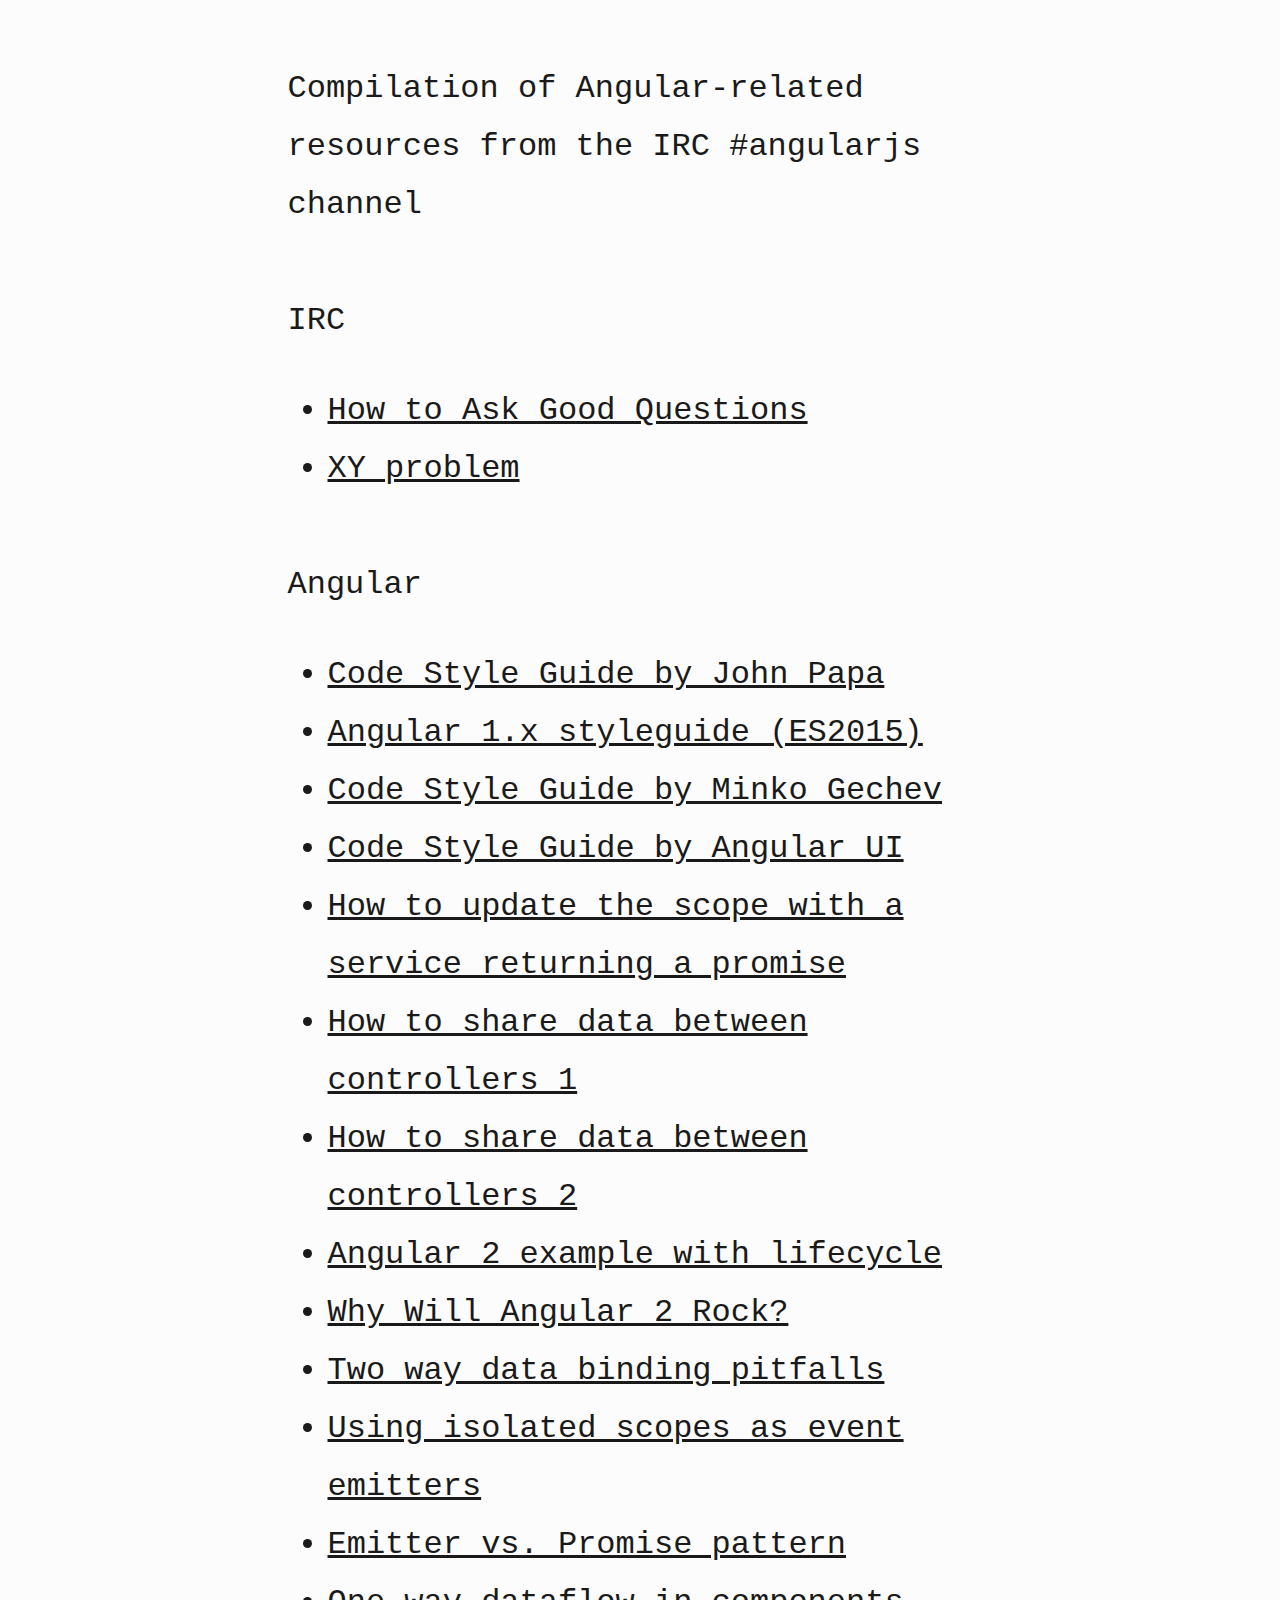
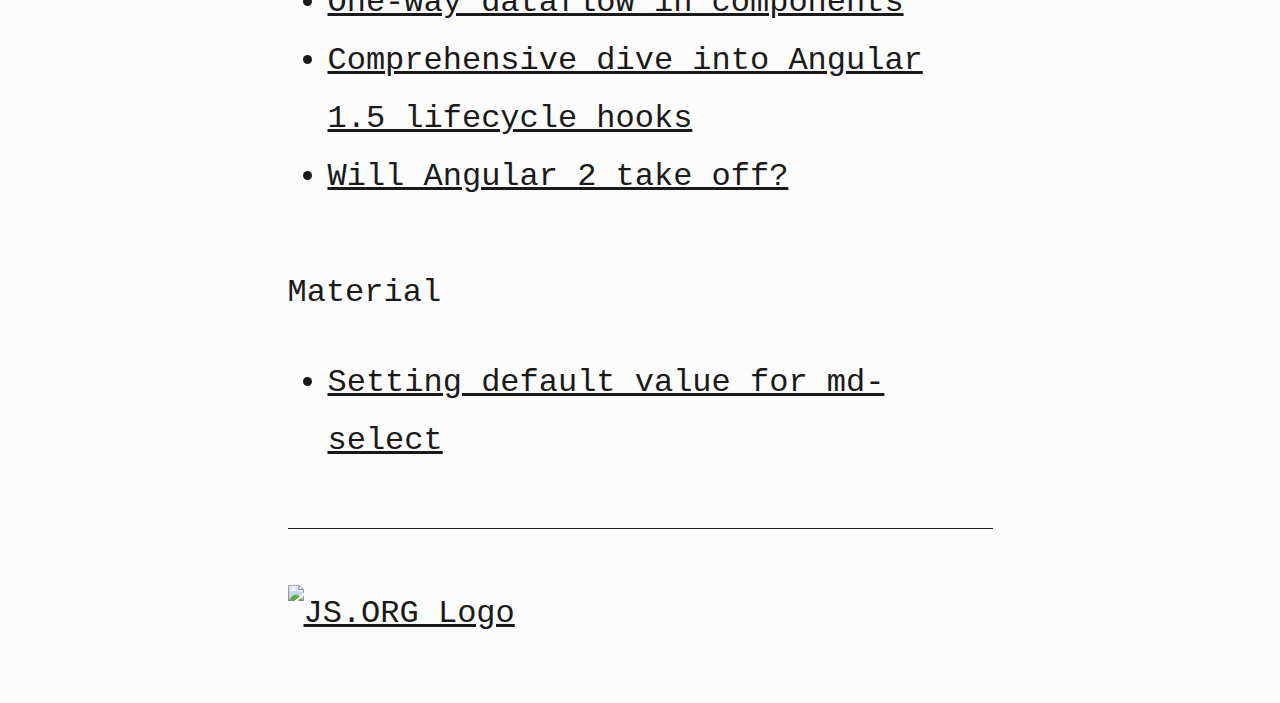
==== index.html @ a05102ef "Remove a dead link and fix material link." ====
<!DOCTYPE html>
<html>
<head>
  <meta charset="utf-8"/>
  <link rel="shortcut icon" href="favicon.ico"/>
  <link rel="stylesheet" media="all" href="out.css" />
  <meta name="viewport" content="width=device-width, initial-scale=1.0">
  <title>Angular in IRC</title>
</head>
<body>

<p>Compilation of Angular-related resources from the IRC #angularjs channel</p>

<p>IRC</p>
<ul>
<li><a href="http://www.catb.org/esr/faqs/smart-questions.html">How to Ask Good Questions</a></li>
<li><a href="http://xyproblem.info/">XY problem</a></li>
</ul>

<p>Angular</p>
<ul>
<li><a href="https://github.com/johnpapa/angular-styleguide">Code Style Guide by John Papa</a></li>
<li><a href="https://github.com/toddmotto/angularjs-styleguide">Angular 1.x styleguide (ES2015)</a></li>
<li><a href="https://github.com/mgechev/angularjs-style-guide">Code Style Guide by Minko Gechev</a></li>
<li><a href="https://github.com/angular-ui/AngularJS-StyleGuide">Code Style Guide by Angular UI</a></li>
<li><a href="http://plnkr.co/edit/B34xKPlg86PZWP0Q7N6u?p=preview">How to update the scope with a service returning a promise </a></li>
<li><a href="http://plnkr.co/edit/TGlYHILp3kY8XD3U12xm?p=preview">How to share data between controllers 1</a></li>
<li><a href="http://plnkr.co/edit/41xY057yPIuKgBEyq0hW?p=preview">How to share data between controllers 2</a></li>
<li><a href="http://plnkr.co/edit/hoM7FAsRfp7PkNQQwAYg?p=preview">Angular 2 example with lifecycle </a></li>
<li><a href="http://angular-tips.com/blog/2015/06/why-will-angular-2-rock/">Why Will Angular 2 Rock?</a></li>
<li><a href="http://plnkr.co/edit/7anGLMoJZgMkJFX9d9IA?p=preview">Two way data binding pitfalls</a></li>
<li><a href="https://gist.github.com/anonymous/a3eff4ceca07e9ab9ab664f1be200401">Using isolated scopes as event emitters</a></li>
<li><a href="http://plnkr.co/edit/YEdUxkWPRwLCCfygFlnI?p=preview">Emitter vs. Promise pattern</a></li>
<li><a href="http://plnkr.co/edit/hsmQV2j8tHs1ANYed1pS?p=preview">One-way dataflow in components</a></li>
<li><a href="https://toddmotto.com/angular-1-5-lifecycle-hooks">Comprehensive dive into Angular 1.5 lifecycle hooks</a></li>
<li><a href="https://t.co/BFzrAPHY0X">Will Angular 2 take off?</a></li>
</ul>

<p>Material</p>
<ul>
<li><a href="http://codepen.io/anon/pen/ozZYkV">Setting default value for md-select</a></li>
</ul>

<hr>

<a href="http://js.org" target="_blank" title="JS.ORG | JavaScript Community">
<img src="http://logo.js.org/dark_vert.png" width="50" alt="JS.ORG Logo"/></a>
<!-- alternatives [bright|dark]_[horz|vert|tiny].png (width[horz:102,vert:50,tiny:77]) -->

</body>
</html>
---- out.css ----
/*! normalize.css v3.0.2 | MIT License | git.io/normalize */

/**
 * 1. Set default font family to sans-serif.
 * 2. Prevent iOS text size adjust after orientation change, without disabling
 *    user zoom.
 */

html {
  font-family: sans-serif;
  /* 1 */
  -ms-text-size-adjust: 100%;
  /* 2 */
  -webkit-text-size-adjust: 100%;
  /* 2 */
}

/**
 * Remove default margin.
 */

body {
  margin: 0;
}

/* HTML5 display definitions
   ========================================================================== */

/**
 * Correct `block` display not defined for any HTML5 element in IE 8/9.
 * Correct `block` display not defined for `details` or `summary` in IE 10/11
 * and Firefox.
 * Correct `block` display not defined for `main` in IE 11.
 */

article {
  display: block;
}

/**
 * 1. Correct `inline-block` display not defined in IE 8/9.
 * 2. Normalize vertical alignment of `progress` in Chrome, Firefox, and Opera.
 */

/**
 * Prevent modern browsers from displaying `audio` without controls.
 * Remove excess height in iOS 5 devices.
 */

/**
 * Address `[hidden]` styling not present in IE 8/9/10.
 * Hide the `template` element in IE 8/9/11, Safari, and Firefox < 22.
 */

[hidden] {
  display: none;
}

/* Links
   ========================================================================== */

/**
 * Remove the gray background color from active links in IE 10.
 */

a {
  background-color: transparent;
}

/**
 * Improve readability when focused and also mouse hovered in all browsers.
 */

a:active,a:hover {
  outline: 0;
}

/* Text-level semantics
   ========================================================================== */

/**
 * Address styling not present in IE 8/9/10/11, Safari, and Chrome.
 */

/**
 * Address style set to `bolder` in Firefox 4+, Safari, and Chrome.
 */

b {
  font-weight: bold;
}

/**
 * Address styling not present in Safari and Chrome.
 */

/**
 * Address variable `h1` font-size and margin within `section` and `article`
 * contexts in Firefox 4+, Safari, and Chrome.
 */

/**
 * Address styling not present in IE 8/9.
 */

/**
 * Address inconsistent and variable font size in all browsers.
 */

small {
  font-size: 80%;
}

/**
 * Prevent `sub` and `sup` affecting `line-height` in all browsers.
 */

sup {
  font-size: 75%;
  line-height: 0;
  position: relative;
  vertical-align: baseline;
}

sup {
  top: -0.5em;
}

/* Embedded content
   ========================================================================== */

/**
 * Remove border when inside `a` element in IE 8/9/10.
 */

/**
 * Correct overflow not hidden in IE 9/10/11.
 */

/* Grouping content
   ========================================================================== */

/**
 * Address margin not present in IE 8/9 and Safari.
 */

/**
 * Address differences between Firefox and other browsers.
 */

hr {
  -moz-box-sizing: content-box;
  box-sizing: content-box;
  height: 0;
}

/**
 * Contain overflow in all browsers.
 */

pre {
  overflow: auto;
}

/**
 * Address odd `em`-unit font size rendering in all browsers.
 */

pre {
  font-family: monospace, monospace;
  font-size: 1em;
}

/* Forms
   ========================================================================== */

/**
 * Known limitation: by default, Chrome and Safari on OS X allow very limited
 * styling of `select`, unless a `border` property is set.
 */

/**
 * 1. Correct color not being inherited.
 *    Known issue: affects color of disabled elements.
 * 2. Correct font properties not being inherited.
 * 3. Address margins set differently in Firefox 4+, Safari, and Chrome.
 */

/**
 * Address `overflow` set to `hidden` in IE 8/9/10/11.
 */

/**
 * Address inconsistent `text-transform` inheritance for `button` and `select`.
 * All other form control elements do not inherit `text-transform` values.
 * Correct `button` style inheritance in Firefox, IE 8/9/10/11, and Opera.
 * Correct `select` style inheritance in Firefox.
 */

/**
 * 1. Avoid the WebKit bug in Android 4.0.* where (2) destroys native `audio`
 *    and `video` controls.
 * 2. Correct inability to style clickable `input` types in iOS.
 * 3. Improve usability and consistency of cursor style between image-type
 *    `input` and others.
 */

/**
 * Re-set default cursor for disabled elements.
 */

/**
 * Remove inner padding and border in Firefox 4+.
 */

/**
 * Address Firefox 4+ setting `line-height` on `input` using `!important` in
 * the UA stylesheet.
 */

/**
 * It's recommended that you don't attempt to style these elements.
 * Firefox's implementation doesn't respect box-sizing, padding, or width.
 *
 * 1. Address box sizing set to `content-box` in IE 8/9/10.
 * 2. Remove excess padding in IE 8/9/10.
 */

/**
 * Fix the cursor style for Chrome's increment/decrement buttons. For certain
 * `font-size` values of the `input`, it causes the cursor style of the
 * decrement button to change from `default` to `text`.
 */

/**
 * 1. Address `appearance` set to `searchfield` in Safari and Chrome.
 * 2. Address `box-sizing` set to `border-box` in Safari and Chrome
 *    (include `-moz` to future-proof).
 */

/**
 * Remove inner padding and search cancel button in Safari and Chrome on OS X.
 * Safari (but not Chrome) clips the cancel button when the search input has
 * padding (and `textfield` appearance).
 */

/**
 * Define consistent border, margin, and padding.
 */

/**
 * 1. Correct `color` not being inherited in IE 8/9/10/11.
 * 2. Remove padding so people aren't caught out if they zero out fieldsets.
 */

/**
 * Remove default vertical scrollbar in IE 8/9/10/11.
 */

/**
 * Don't inherit the `font-weight` (applied by a rule above).
 * NOTE: the default cannot safely be changed in Chrome and Safari on OS X.
 */

/* Tables
   ========================================================================== */

/**
 * Remove most spacing between table cells.
 */

/**
 * iA Writer core.css:
 * Base styles for all templates
 *
 * - Generic
 * - Base
 * - Objects
 *
 * Notes:
 * - CSS load order: normalize.css, core.css (base styles), style.css (theme styles)
 * - Margins are in %s (of viewport or container width) via calc() to scale fluidly
 * - Margin/padding scaling is declared in calc() for container width: 1080px, then stopped via @media
 * - font-size is set on body using px for breakpoints, then rems or ems per element to scale
 */

/* TOOLS */

/* box-sizing */

* {
  box-sizing: border-box;
}

/* GENERIC */

/* Fonts: NittiPro used for code across templates */

/* Regular versions on OS X, slim versions on iOS (assumes iOS will never have regular versions) */

@font-face {
  font-family: "NittiPro";
  font-weight: 300;
  font-style: normal;
  src: local("NittiPro-SemiLight"), local("NittiPro-SemiLightSlim");
}

@font-face {
  font-family: "NittiPro";
  font-weight: 300;
  font-style: italic;
  src: local("NittiPro-SemiLightItalic"), local("NittiPro-SemiLightItalicSlim");
}

@font-face {
  font-family: "NittiPro";
  font-weight: 500;
  font-style: normal;
  src: local("NittiPro-Medium"), local("NittiPro-MediumSlim");
}

@font-face {
  font-family: "NittiPro";
  font-weight: 500;
  font-style: italic;
  src: local("NittiPro-MediumItalic"), local("NittiPro-MediumItalicSlim");
}

/* BASE */

html,a {
  color: #1a1a1a;
}

html {
  background-color: #f9f9f9;
  /* iOS background color */
}

body {
  box-sizing: content-box;
  /* So measure calculations donâ€™t need to include gutters */
  margin: 20px auto;
  /* 20px for iPhone */
  padding: 0 12px;
  /* 12px gutters to match iPhone 5 Title bar UI */
  word-wrap: break-word;
  text-rendering: optimizeLegibility;
  /* NOTE May cause performance issues */
  /* font-kerning is enabled by default in OS X Safari 7+ */
  -webkit-font-kerning: normal;
  font-kerning: normal;
}

/* iOS gutters responsive adjustments */

/* iPhone 6 */

@media screen and (min-width: 375px) {
  body {
    padding-left: 15px;
    padding-right: 15px;
  }
}

/* iPhone 6+ */

@media screen and (min-width: 414px) {
  body {
    padding-left: 24px;
    padding-right: 24px;
  }
}

@media screen and (min-width: 480px) {
  body {
    padding-left: 32px;
    padding-right: 32px;
  }
}

@media screen and (min-width: 600px) {
  body {
    padding-left: 48px;
    padding-right: 48px;
  }
}

/* iPad triggered on 760 not 768 to work with fonts */

@media screen and (min-width: 760px) and (max-device-width: 1024px) {
  body {
    margin-top: 40px;
    margin-bottom: 40px;
    padding-left: 70px;
    padding-right: 70px;
  }
}

/* Responsive adjustments for OS X */

@media screen and (min-device-width: 1152px) {
  html {
    background-color: #fcfcfc;
  }

  body {
    margin-top: 60px;
    /* 60pt */
    margin-bottom: 60px;
    /* 60pt */
    padding-left: 24px;
    padding-right: 24px;
  }
}

@media screen and (min-width: 480px) and (min-device-width: 1152px) {
  body {
    padding-left: 48px;
    padding-right: 48px;
  }
}

@media screen and (min-width: 640px) and (min-device-width: 1152px) {
  body {
    padding-left: 72px;
    padding-right: 72px;
  }
}

/* Headings */

/* Unify space above initial heading in blockquotes (based on 31px line-height) */

/* Display h6 as run-in by default when followed by p
   (h6 is no longer run-in if content is greater than one line long. Display can break if consecutive h6s are used before a <1 line p)
   Note: Specced ways to do this display:run-in and :has() are not implemented at time of writing */

/* Clear all siblings after floated h6â€¦ */

/* â€¦except immediately following paragraph */

/* Responsive list padding */

ol {
  padding-left: 1.5rem;
  /* 15px for font-size: 15px. rem works better for RWD than % */
}

@media screen and (min-width: 760px) {
  /* Left padding based on 40px browser default */

  ol {
    padding-left: 2.2222rem;
    /* ~40px for font-size: 18px. rem works better for RWD than % */
  }
}

/* HACK: Prevent empty list items collapsing
   Note this doesnâ€™t work for paragraph lists, although we can fix via class or once has() is supported with: `ul li:not:has(p)::after` */

/* Remove vertical margins on nested lists */

:-webkit-any(li, dt, dd, th, td) > :-webkit-any(ul, ol, dl) {
  margin-top: 0;
  margin-bottom: 0;
}

/* img is wrapped in p on export by default, so leave as inline */

hr {
  clear: both;
  margin: 3rem auto 3rem;
  /* Extra-large for visibility in mini-map (<100px wide) */
  border: 0;
  border-bottom: 1px #e6e6e6 solid;
}

/* More reasonable default to override per templateÂ */

@media screen and (min-width: 100px) {
  hr {
    margin-top: 2rem;
    margin-bottom: 2rem;
  }
}

/* Horizontal rule responsive adjustments */

@media screen and (min-width: 1080px) {
  hr {
    margin-top: 46px;
    margin-bottom: 46px;
  }
}

/* table-layout: fixed; produces equal-width columns, which is generally a better result */

/* Table cell responsive adjustments */

/* Code */

pre {
  border-radius: 2px;
  white-space: pre-wrap;
  background-color: #e6e6e6;
}

pre {
  padding: 1rem;
  overflow: hidden;
}

/* Semi-light weight for Retina (@2x) */

/* Use 500 not 700 for code that inherits bold. This is supplimented for titles etc per template  */

:-webkit-any(strong, bold, th) :-webkit-any(code, samp, kbd) {
  font-weight: 500;
}

/* Prevent code line-height increasing heading line-height */

:-webkit-any(h1, h2, h3, h4, h5, h6) > code {
  line-height: normal;
}

/* Print styles */

@media print {
  *,  *:before,  *:after {
    color: #000 !important;
    /* black prints faster */
    box-shadow: none !important;
    text-shadow: none !important;
  }

  html {
    margin: 0;
    /* Override for safety */
    padding: 0;
    /* Override for safety */
    font-size: 9pt;
    /* â† needs to be set per template to counter responsive typography */
    background: transparent !important;
    /* Only on html due to checkboxes */
  }

  body {
    margin: 0 auto;
    /* Set all values for safety */
    padding: 12pt 50pt;
    /* Set all values for safety */
  }

  /* Make sure thereâ€™s no margin-top on first element */

  body > :first-child {
    margin-top: 0;
  }

  /* h6 excluded as the page-break-inside rule conflicts with page-initial inline h6 when printed */

  p {
    /* Not supported by Webkit at time of writing, ref: https://bugs.webkit.org/show_bug.cgi?id=39735 */
    widows: 3;
    orphans: 3;
  }

  hr {
    border-bottom-color: #000 !important;
  }

  /* Underline on superscript footnote number, which when clicked shows an error */

  .footnote {
    text-decoration: none;
  }

  /* Underline for table of contents on printed pages */

  /* Link which allows you to go back to the text from footnoteâ€”useless on a printed page */

  .reversefootnote {
    display: none;
  }

  /* Code has a lighter background on printed pages */

  pre {
    background-color: #f7f7f7;
  }
}

/* OBJECTS */

/* Center Headings
   Center h1-h5 headings, via the Centered Headings setting */

/* Indent Paragraphs
   Indent the first line of sequential paragraphs, via the Indent Paragraph setting */

/* Night Mode */

/* Colors for OS X */

/* Fake sub-pixel lines */

/* Footnotes */

.footnotes {
  margin-top: calc((45 / 1080) * 100%);
  /* 45px when width: 1080px (excluding padding) */
  page-break-before: avoid;
  font-size: calc((16 / 18) * 1rem);
  /* 0.8889rem, 16/18px @1080px wide, default for Monospace */
  line-height: calc(27 / 16);
  /* 1.6875, 27px @1080px wide, default for Monospace */
}

.footnotes hr {
  margin-top: calc((60 / 760) * 100%);
  /* 60px when width: 1080px */
  page-break-after: avoid;
}

.footnotes p {
  margin: 0 auto;
}

/* Remove underline on .reversefootnote arrow for iOS, as itâ€™s turned into an emoji */

@media screen and (max-device-width: 1024px) {
  .reversefootnote {
    text-decoration: none;
  }
}

/* Footnotes responsive adjustments when width: 1080px */

@media screen and (min-width: 1080px) {
  .footnotes {
    margin-top: 45px;
  }

  /* Hanging footnote ordinals */

  .footnotes ol {
    padding-left: 0;
  }

  .footnotes hr {
    margin-top: 60px;
  }
}

/* Task Lists
   Left padding based on 40px default */

/* Position ordinal counters so 1-9 left-align with left content edge. Subsequent counters will begin in gutter. */

/* Hide default bullets for unordered task lists. */

/* Hide gen-content bullets for unordered task lists. */

/* Checkbox color in Night Mode (=text color) */

/* OS X color */

/**
 * iA Writer Template â€œMonospaceâ€
 *
 * font-family: Nitti Pro
 * font-size:   14px iPhone, 15px iPhone 6+, 16px iPadâ€¦
 * line-height: 1.8125 (29px @ font-size: 16px)
 * vert margin: 29px
 */

/* TOOLS â†’ core.css */

/* GENERIC */

/* Fonts */

/* NOTE 300 and 500 weights are loaded from core.css */

/* Regular versions on OS X, slim versions on iOS (assumes iOS will never have regular versions) */

@font-face {
  font-family: "NittiPro";
  font-weight: 200;
  font-style: normal;
  src: local("NittiPro-Light"), local("NittiPro-LightSlim");
}

@font-face {
  font-family: "NittiPro";
  font-weight: 200;
  font-style: italic;
  src: local("NittiPro-LightItalic"), local("NittiPro-LightItalicSlim");
}

@font-face {
  font-family: "NittiPro";
  font-weight: 700;
  font-style: normal;
  src: local("NittiPro-Bold"), local("NittiPro-BoldSlim");
}

@font-face {
  font-family: "NittiPro";
  font-weight: 700;
  font-style: italic;
  src: local("NittiPro-BoldItalic"), local("NittiPro-BoldItalicSlim");
}

/* Nitti iA Small Caps */

@font-face {
  font-family: "NittiSCiA";
  font-weight: 400;
  /* Not supported in @font-face at time of writing
  font-variant: small-caps;
  text-transform: lowercase; */
  src: local("NittiSCiA-Regular");
}

@media (-webkit-min-device-pixel-ratio: 2), (min-resolution: 192dpi), print {
@font-face {
    font-family: "NittiSCiA";
    font-weight: 400;
    /* Not supported in @font-face at time of writing
    font-variant: small-caps;
    text-transform: lowercase; */
    src: local("NittiSCiA-RegularHD");
}
}

@font-face {
  font-family: "NittiSCiA";
  font-weight: 700;
  /* Not supported in @font-face at time of writing
  font-variant: small-caps;
  text-transform: lowercase; */
  src: local("NittiSCiA-Bold");
}

/* BASE */

/* Assumed from min-width: 80px */

html {
  font-family: "NittiPro", "Keyboard", monospace;
  font-weight: 200;
  /* Light weight for non-Retina OS X */
  font-size: 2em;
  /* Overridden by responsive font sizing */
  line-height: calc(29 / 16);
  /* 1.7778 = 29px @ font-size: 16px */
}

/* Semi-light weight for Retina OS X */

@media (-webkit-min-device-pixel-ratio: 2), (min-resolution: 192dpi), print {
  html {
    font-weight: 300;
  }
}

/*

/* Responsive adjustments 

@media screen and (min-width: 81px) {
  html {
    font-size: 1.1px;
  }
}

@media screen and (min-width: 82px) {
  html {
    font-size: 1.2px;
  }
}

@media screen and (min-width: 83px) {
  html {
    font-size: 1.3px;
  }
}

@media screen and (min-width: 84px) {
  html {
    font-size: 1.4px;
  }
}

@media screen and (min-width: 85px) {
  html {
    font-size: 1.5px;
  }
}

@media screen and (min-width: 86px) {
  html {
    font-size: 1.6px;
  }
}

@media screen and (min-width: 88px) {
  html {
    font-size: 1.7px;
  }
}

@media screen and (min-width: 90px) {
  html {
    font-size: 1.85px;
  }
}

@media screen and (min-width: 92px) {
  html {
    font-size: 2px;
  }
}

@media screen and (min-width: 97px) {
  html {
    font-size: 2.5px;
  }
}

@media screen and (min-width: 105px) {
  html {
    font-size: 3px;
  }
}

@media screen and (min-width: 114px) {
  html {
    font-size: 3.5px;
  }
}

@media screen and (min-width: 120px) {
  html {
    font-size: 4px;
  }
}

@media screen and (min-width: 140px) {
  html {
    font-size: 5px;
  }
}

@media screen and (min-width: 160px) {
  html {
    font-size: 6px;
  }
}

@media screen and (min-width: 180px) {
  html {
    font-size: 7px;
  }
}

@media screen and (min-width: 180px) and (min-device-width: 1152px) {
  html {
    font-size: 6px;
  }
}

@media screen and (min-width: 200px) {
  html {
    font-size: 8px;
  }
}

@media screen and (min-width: 200px) and (min-device-width: 1152px) {
  html {
    font-size: 7px;
  }
}

@media screen and (min-width: 220px) {
  html {
    font-size: 9px;
  }
}

@media screen and (min-width: 220px) and (min-device-width: 1152px) {
  html {
    font-size: 7px;
  }
}

@media screen and (min-width: 240px) {
  html {
    font-size: 10px;
  }
}

@media screen and (min-width: 240px) and (min-device-width: 1152px) {
  html {
    font-size: 8px;
  }
}

@media screen and (min-width: 260px) {
  html {
    font-size: 11px;
  }
}

@media screen and (min-width: 260px) and (min-device-width: 1152px) {
  html {
    font-size: 8px;
  }
}

@media screen and (min-width: 280px) {
  html {
    font-size: 12px;
  }
}

@media screen and (min-width: 280px) and (min-device-width: 1152px) {
  html {
    font-size: 9px;
  }
}

@media screen and (min-width: 300px) {
  html {
    font-size: 13px;
  }
}

@media screen and (min-width: 300px) and (min-device-width: 1152px) {
  html {
    font-size: 9px;
  }
}

/* 14px @320 for iPhone 5 

@media screen and (min-width: 320px) {
  html {
    font-size: 14px;
  }
}

@media screen and (min-width: 320px) and (min-device-width: 1152px) {
  html {
    font-size: 10px;
  }
}

/* For iPhone 6+ 

@media screen and (min-width: 414px) {
  html {
    font-size: 15px;
  }
}

@media screen and (min-width: 414px) and (min-device-width: 1152px) {
  html {
    font-size: 11px;
  }
}

@media screen and (min-width: 640px) {
  html {
    font-size: 15.5px;
  }
}

@media screen and (min-width: 640px) and (min-device-width: 1152px) {
  html {
    font-size: 13px;
  }
}

/* For iPad 

@media screen and (min-width: 768px) {
  html {
    font-size: 16px;
  }
}

@media screen and (min-width: 768px) and (min-device-width: 1152px) {
  html {
    font-size: 15px;
  }
}

@media screen and (min-width: 920px) and (min-device-width: 1152px) {
  html {
    font-size: 16px;
  }
}


@media screen and (min-width: 920px) {
  html {
    font-size: 17px;
  }
}


@media screen and (min-width: 768px) {
  html {
    font-size: 18px;
  }
} 
*/



body {
  max-width: 44em;
}

@media screen and (min-width: 1080px) {
  body {
    max-width: 705px;
  }
}


/* Emphasis */

/* Emphasis for Nitti Small Caps iA */

/* Headings */

/* Display h6 as run-in: see core.css */

/* Subheading adjustments */

:-webkit-any(h1, h2) + :-webkit-any(h1, h2) {
  margin-top: calc((15 / 16) * -1rem);
}

:-webkit-any(h1, h2, h3, h4, h5, h6) + :-webkit-any(h3, h4, h5, h6) {
  margin-top: 0;
}

/* Vertical margins (-webkit-any for specificity) */

p,ol,pre {
  margin: calc((29 / 16) * 1rem)  auto 0;
}

/* Override vertical margin between headers and block-level elements */

:-webkit-any(h3, h4, h5) + :-webkit-any(p, ol, ul, dl, figure, blockquote, pre, table),:-webkit-any(h1, h2, h3, h4, h5) + h6 + * {
  margin-top: 0;
}

/* Lists */

ol {
  padding-left: calc((34 / 14) * 1rem);
  /* 2.4285rem = 34px for font-size: 14px. rem works better for RWD than % */
}

@media screen and (min-width: 760px) {
  ol {
    padding-left: calc((40 / 16) * 1rem);
    /* 2.5rem = ~40px for font-size: 16px. rem works better for RWD than % */
  }
}

/* Unordered lists use custom bullets: see core.css */

/* Indent ordered lists in blockquotes */

/* Indented ordered list responsive adjustments */

/* Blockquotes */

/* Override core.cssÂ */

@media screen and (min-width: 100px) {
  hr {
    margin-top: calc((29 / 16) * 1rem);
    margin-bottom: calc((28 / 16) * 1rem);
    /* -1px for border-bottom */
  }
}

/* Imitate sub-pixel line. See @media section for RWD adjustments. */

hr {
  border-bottom-color: #bbb;
}

/* Tables */

/* Code */

/* Code that inherits bold */

:-webkit-any(h1, h2, h3, h4, h5, h6) :-webkit-any(code, samp, kbd) {
  font-weight: 500;
}

/* @media Rules */

/* Combined horizontal line styles, supplimenting core.css */

/* Adjust border color to imitate sub-pixel lines */

@media screen and (min-width: 150px) {
  hr {
    border-bottom-color: #888;
  }
}

/* Intended border color from 200px */

@media screen and (min-width: 200px) {
  hr {
    border-bottom-color: #1a1a1a;
  }
}

/* Theme-specific print styles
   (see core.css for generic styles) */

@media print {
  html {
    font-size: 8.6pt;
  }

  body {
    max-width: 365pt;
  }
}

/** OBJECTS â†’ see core.css base styles for:
 *  - Indent Paragraphs
 *  - Footnotes
 *  - Task lists
 */

/* Indent Paragraphs */

/* Night Mode */

/* Imitate sub-pixel line for narrow widths for elements not defined in core.css */

/* First tweakpoint modifying core.css */

/* Intended border color from 200px for iOS */

/* Intended border color from 200px for OS X */

/* Footnotes uses core.css defaults */

/* Task Lists */
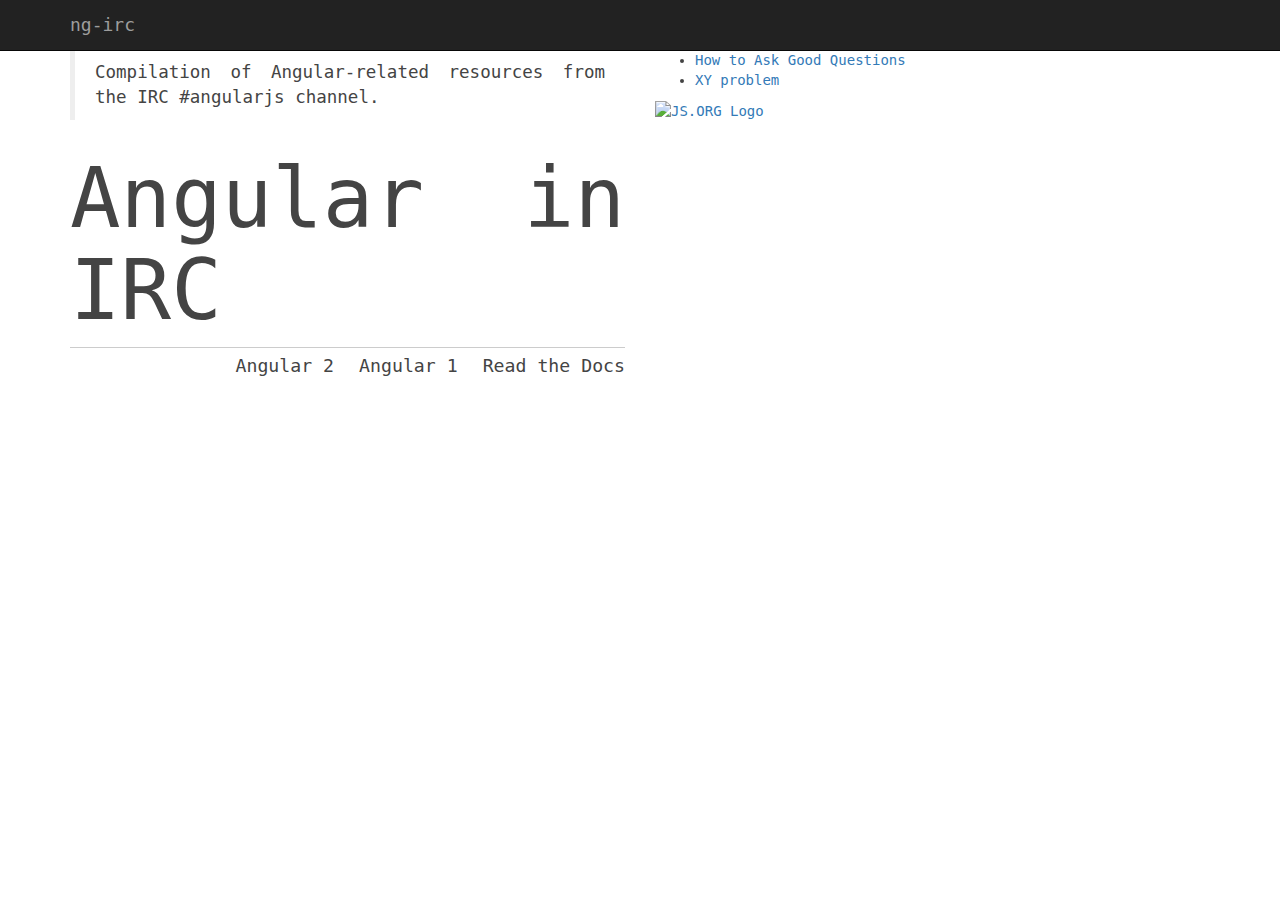
==== commit 2395803d: "Better layout for ngirc entry point." ====
--- a/index.html
+++ b/index.html
@@ -1,51 +1,97 @@
 <!DOCTYPE html>
-<html>
+
+<html lang="en">
 <head>
-  <meta charset="utf-8"/>
-  <link rel="shortcut icon" href="favicon.ico"/>
-  <link rel="stylesheet" media="all" href="out.css" />
-  <meta name="viewport" content="width=device-width, initial-scale=1.0">
-  <title>Angular in IRC</title>
+    <meta content="text/html; charset=utf-8" http-equiv="Content-Type" />
+    <meta name="viewport"
+        content="width=device-width, initial-scale=1, maximum-scale=1" />
+    <meta name="description" content="Compilation of Angular-related resources from the IRC #angularjs channel">
+    <meta name="author" content="angular irc community">
+
+    <title>Angular in IRC</title>
+
+    <link rel="shortcut icon" href="favicon.ico"/>
+    <link rel="stylesheet" href="https://maxcdn.bootstrapcdn.com/bootstrap/3.3.7/css/bootstrap.min.css">
+
+    <style>
+        body {
+            color: #444;
+            font-family: monospace;
+            padding-top: 50px;
+            text-align: justify;
+        }
+    </style>
+
 </head>
+
 <body>
+  
+<div class="navbar navbar-inverse navbar-fixed-top">
+    <div class="container">
+        <div class="navbar-header">
+            <a class="navbar-brand" href="https://github.com/ngirc/ng-irc">ng-irc</a>
+        </div>
+    </div>
+</div>
+  
+<div class="container">
+<style>
+   h1 {
+        font-size: 6em;
+        font-weight: normal;
+        margin-top: 32px;
+    }
+    a {
+        text-decoration: none;
+        cursor: pointer;
+    }
 
-<p>Compilation of Angular-related resources from the IRC #angularjs channel</p>
+    .networks {
+        border-top: 1px solid #ccc;
+        margin-bottom: 48px;
+        padding: 0;
+    }
+    .networks li {
+        display: inline-block;
+        float: right;
+    }
+    .networks a {
+        display: block;
+        font-size: 1.3em;
+        color: #444;
+        padding: 5px 0 0 25px;
+    }
+</style>
 
-<p>IRC</p>
-<ul>
-<li><a href="http://www.catb.org/esr/faqs/smart-questions.html">How to Ask Good Questions</a></li>
-<li><a href="http://xyproblem.info/">XY problem</a></li>
-</ul>
+<div class="row">
 
-<p>Angular</p>
-<ul>
-<li><a href="https://github.com/johnpapa/angular-styleguide">Code Style Guide by John Papa</a></li>
-<li><a href="https://github.com/toddmotto/angularjs-styleguide">Angular 1.x styleguide (ES2015)</a></li>
-<li><a href="https://github.com/mgechev/angularjs-style-guide">Code Style Guide by Minko Gechev</a></li>
-<li><a href="https://github.com/angular-ui/AngularJS-StyleGuide">Code Style Guide by Angular UI</a></li>
-<li><a href="http://plnkr.co/edit/B34xKPlg86PZWP0Q7N6u?p=preview">How to update the scope with a service returning a promise </a></li>
-<li><a href="http://plnkr.co/edit/TGlYHILp3kY8XD3U12xm?p=preview">How to share data between controllers 1</a></li>
-<li><a href="http://plnkr.co/edit/41xY057yPIuKgBEyq0hW?p=preview">How to share data between controllers 2</a></li>
-<li><a href="http://plnkr.co/edit/hoM7FAsRfp7PkNQQwAYg?p=preview">Angular 2 example with lifecycle </a></li>
-<li><a href="http://angular-tips.com/blog/2015/06/why-will-angular-2-rock/">Why Will Angular 2 Rock?</a></li>
-<li><a href="http://plnkr.co/edit/7anGLMoJZgMkJFX9d9IA?p=preview">Two way data binding pitfalls</a></li>
-<li><a href="https://gist.github.com/anonymous/a3eff4ceca07e9ab9ab664f1be200401">Using isolated scopes as event emitters</a></li>
-<li><a href="http://plnkr.co/edit/YEdUxkWPRwLCCfygFlnI?p=preview">Emitter vs. Promise pattern</a></li>
-<li><a href="http://plnkr.co/edit/hsmQV2j8tHs1ANYed1pS?p=preview">One-way dataflow in components</a></li>
-<li><a href="https://toddmotto.com/angular-1-5-lifecycle-hooks">Comprehensive dive into Angular 1.5 lifecycle hooks</a></li>
-<li><a href="https://t.co/BFzrAPHY0X">Will Angular 2 take off?</a></li>
-</ul>
+<div class="col-md-6">
+    <blockquote>
+      <p>Compilation of Angular-related resources from the IRC #angularjs channel.</p>
+    </blockquote>
 
-<p>Material</p>
-<ul>
-<li><a href="http://codepen.io/anon/pen/ozZYkV">Setting default value for md-select</a></li>
-</ul>
+    <h1>Angular in IRC</h1>
+    
+    <ul class="networks">
+        <li><a href="https://ng-irc.readthedocs.io">Read the Docs</a></li>
+        <li><a href="https://angularjs.org/">Angular 1</a></li>
+        <li><a href="https://angular.io/">Angular 2</a></li>
+    </ul>
+</div>
 
-<hr>
+<div class="col-md-6">
+    <ul>
+      <li><a href="http://www.catb.org/esr/faqs/smart-questions.html">How to Ask Good Questions</a></li>
+      <li><a href="http://xyproblem.info/">XY problem</a></li>
+    </ul>
+  
+    <a href="http://js.org" target="_blank" title="JS.ORG | JavaScript Community">
+    <img src="http://logo.js.org/dark_vert.png" width="50" alt="JS.ORG Logo"/></a>
+    <!-- alternatives [bright|dark]_[horz|vert|tiny].png (width[horz:102,vert:50,tiny:77]) -->
+</div>
 
-<a href="http://js.org" target="_blank" title="JS.ORG | JavaScript Community">
-<img src="http://logo.js.org/dark_vert.png" width="50" alt="JS.ORG Logo"/></a>
-<!-- alternatives [bright|dark]_[horz|vert|tiny].png (width[horz:102,vert:50,tiny:77]) -->
+</div> <!-- container -->
+</div> <!-- row -->
 
 </body>
 </html>
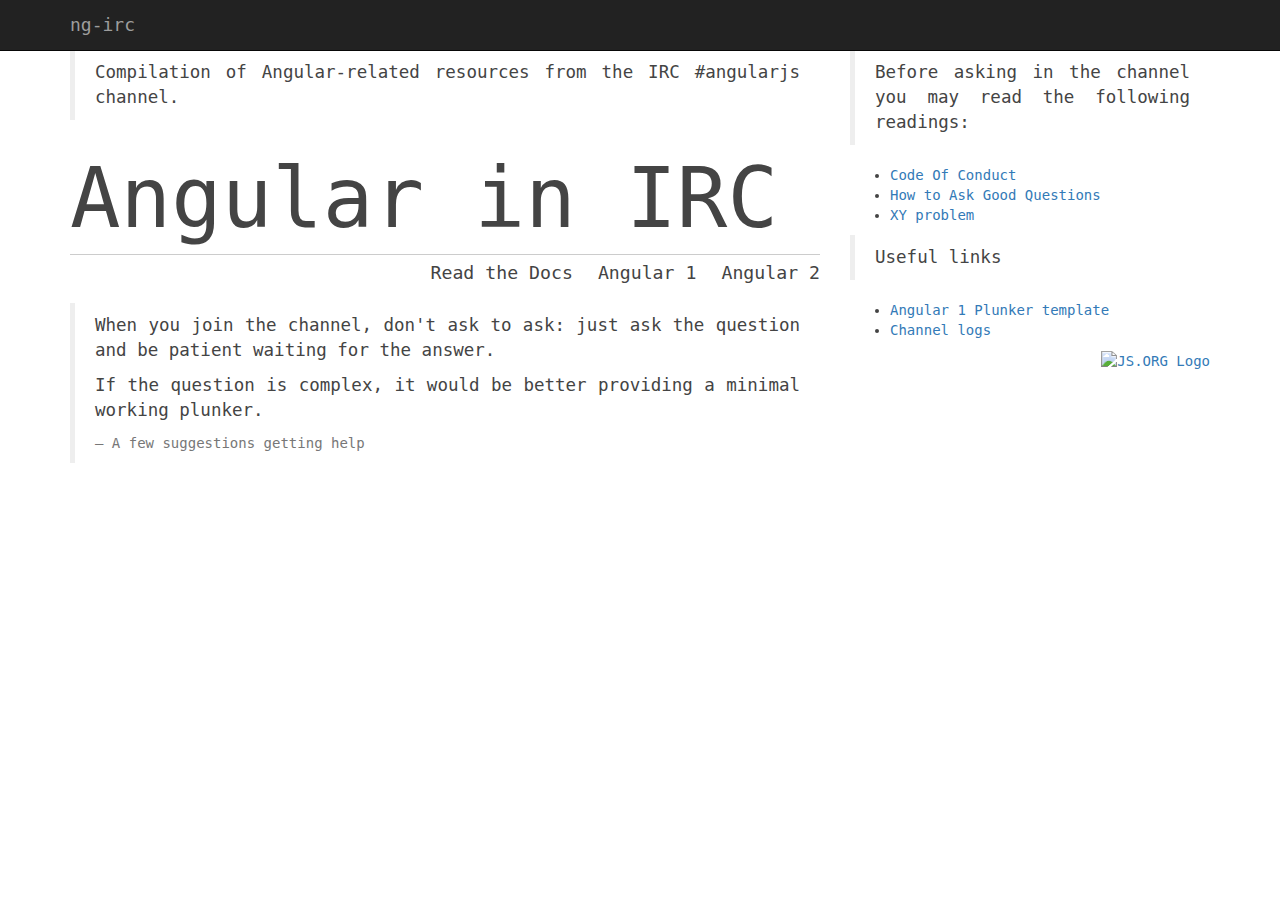
==== commit 0264539e: "Add a few suggestions getting help." ====
--- a/index.html
+++ b/index.html
@@ -3,8 +3,7 @@
 <html lang="en">
 <head>
     <meta content="text/html; charset=utf-8" http-equiv="Content-Type" />
-    <meta name="viewport"
-        content="width=device-width, initial-scale=1, maximum-scale=1" />
+    <meta name="viewport" content="width=device-width, initial-scale=1, maximum-scale=1" />
     <meta name="description" content="Compilation of Angular-related resources from the IRC #angularjs channel">
     <meta name="author" content="angular irc community">
 
@@ -65,27 +64,45 @@
 
 <div class="row">
 
-<div class="col-md-6">
+<div class="col-md-8">
     <blockquote>
-      <p>Compilation of Angular-related resources from the IRC #angularjs channel.</p>
+        <p>Compilation of Angular-related resources from the IRC #angularjs channel.</p>
     </blockquote>
 
     <h1>Angular in IRC</h1>
     
     <ul class="networks">
+        <li><a href="https://angular.io/">Angular 2</a></li>
+        <li><a href="https://angularjs.org/">Angular 1</a></li>
         <li><a href="https://ng-irc.readthedocs.io">Read the Docs</a></li>
-        <li><a href="https://angularjs.org/">Angular 1</a></li>
-        <li><a href="https://angular.io/">Angular 2</a></li>
     </ul>
+    
+    <blockquote>
+        <p>When you join the channel, don't ask to ask: just ask the question and be patient waiting for the answer.</p>
+        <p>If the question is complex, it would be better providing a minimal working plunker.</p>
+        <small>A few suggestions getting help</small>
+    </blockquote>
 </div>
 
-<div class="col-md-6">
+<div class="col-md-4">
+    <blockquote>
+        <p>Before asking in the channel you may read the following readings:</p>
+    </blockquote>
     <ul>
-      <li><a href="http://www.catb.org/esr/faqs/smart-questions.html">How to Ask Good Questions</a></li>
-      <li><a href="http://xyproblem.info/">XY problem</a></li>
+        <li><a href="https://github.com/angular/code-of-conduct/blob/master/CODE_OF_CONDUCT.md">Code Of Conduct</a></li>
+        <li><a href="http://www.catb.org/esr/faqs/smart-questions.html">How to Ask Good Questions</a></li>
+        <li><a href="http://xyproblem.info/">XY problem</a></li>
     </ul>
-  
-    <a href="http://js.org" target="_blank" title="JS.ORG | JavaScript Community">
+
+    <blockquote>
+        <p>Useful links</p>
+    </blockquote>
+    <ul>
+        <li><a href="http://plnkr.co/edit/tpl:nKLNBdve51sqOoKZAOUS">Angular 1 Plunker template</a></li>
+        <li><a href="https://echelog.com/logs/browse/angularjs/">Channel logs</a></li>
+    </ul>
+
+    <a href="http://js.org" target="_blank" title="JS.ORG | JavaScript Community" class="pull-right">
     <img src="http://logo.js.org/dark_vert.png" width="50" alt="JS.ORG Logo"/></a>
     <!-- alternatives [bright|dark]_[horz|vert|tiny].png (width[horz:102,vert:50,tiny:77]) -->
 </div>
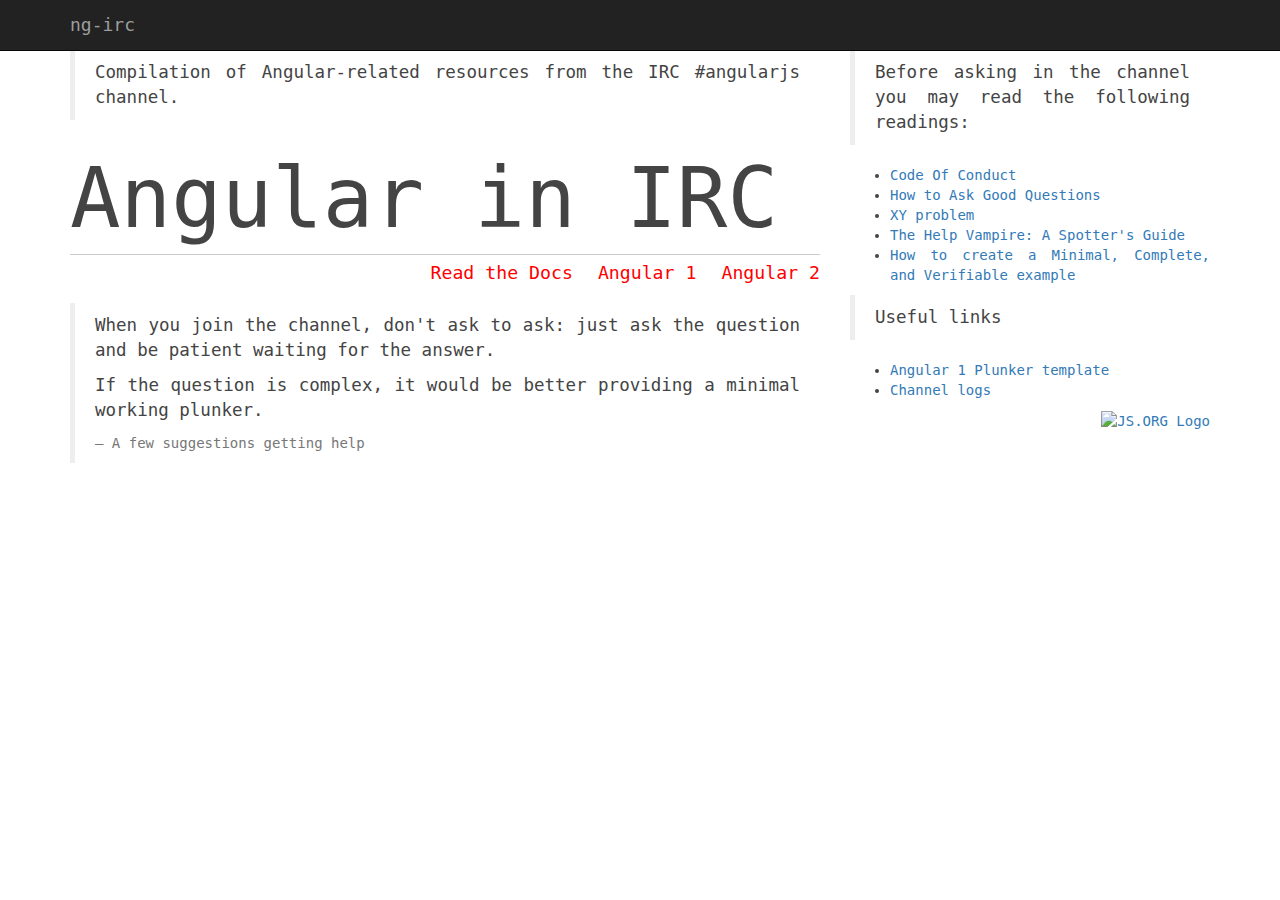
==== commit c6a9a930: "Add vampire and mcve links." ====
--- a/index.html
+++ b/index.html
@@ -57,7 +57,7 @@
     .networks a {
         display: block;
         font-size: 1.3em;
-        color: #444;
+        color: red;
         padding: 5px 0 0 25px;
     }
 </style>
@@ -92,6 +92,8 @@
         <li><a href="https://github.com/angular/code-of-conduct/blob/master/CODE_OF_CONDUCT.md">Code Of Conduct</a></li>
         <li><a href="http://www.catb.org/esr/faqs/smart-questions.html">How to Ask Good Questions</a></li>
         <li><a href="http://xyproblem.info/">XY problem</a></li>
+        <li><a href="http://www.skidmore.edu/~pdwyer/e/eoc/help_vampire.htm">The Help Vampire: A Spotter's Guide</a></li>
+        <li><a href="http://stackoverflow.com/help/mcve">How to create a Minimal, Complete, and Verifiable example</a></li>
     </ul>
 
     <blockquote>
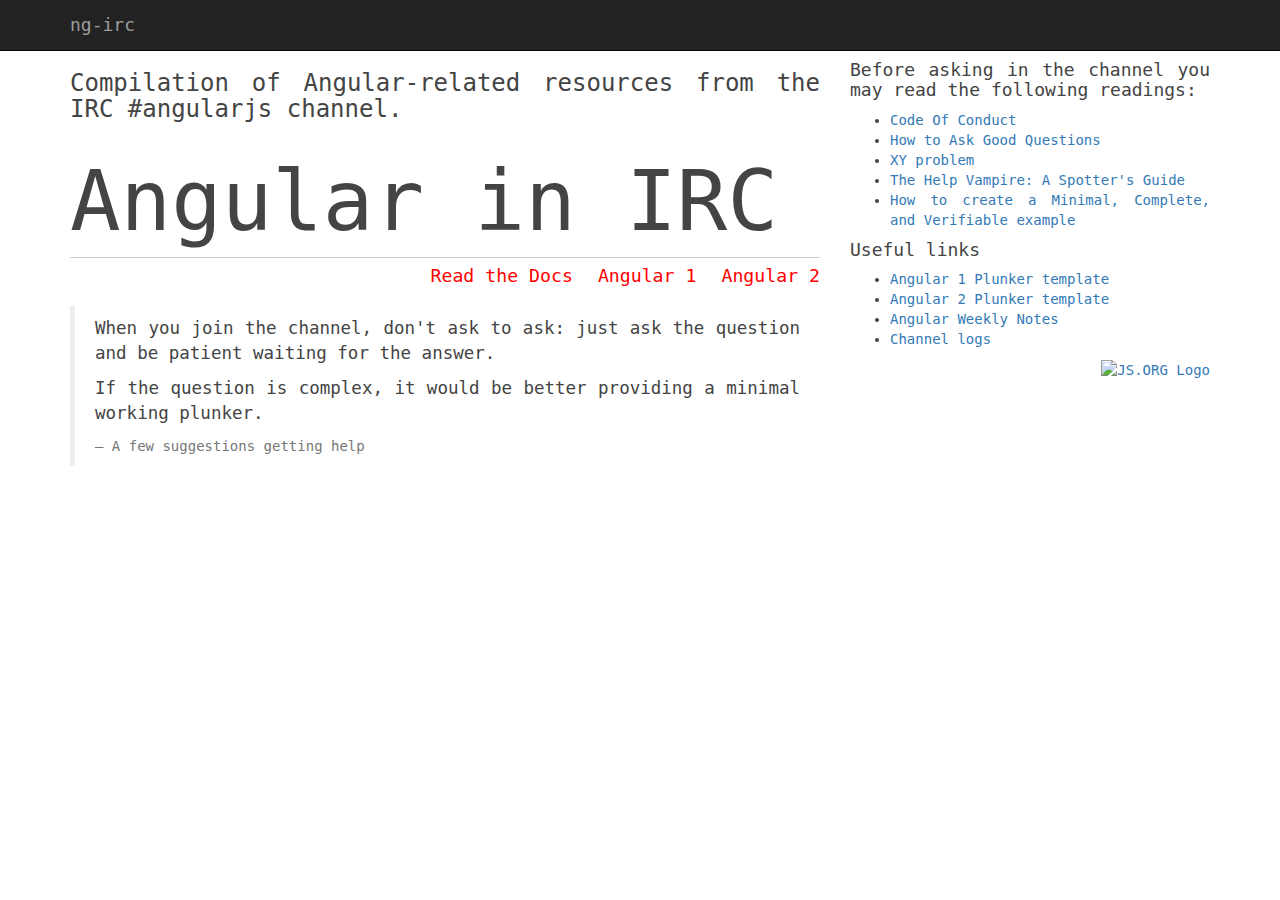
==== commit e7c8d9b7: "Fix typo in index.html." ====
--- a/index.html
+++ b/index.html
@@ -24,7 +24,7 @@
 </head>
 
 <body>
-  
+
 <div class="navbar navbar-inverse navbar-fixed-top">
     <div class="container">
         <div class="navbar-header">
@@ -32,7 +32,7 @@
         </div>
     </div>
 </div>
-  
+
 <div class="container">
 <style>
    h1 {
@@ -65,18 +65,16 @@
 <div class="row">
 
 <div class="col-md-8">
-    <blockquote>
-        <p>Compilation of Angular-related resources from the IRC #angularjs channel.</p>
-    </blockquote>
+    <h3>Compilation of Angular-related resources from the IRC #angularjs channel.</h3>
 
     <h1>Angular in IRC</h1>
-    
+
     <ul class="networks">
         <li><a href="https://angular.io/">Angular 2</a></li>
         <li><a href="https://angularjs.org/">Angular 1</a></li>
         <li><a href="https://ng-irc.readthedocs.io">Read the Docs</a></li>
     </ul>
-    
+
     <blockquote>
         <p>When you join the channel, don't ask to ask: just ask the question and be patient waiting for the answer.</p>
         <p>If the question is complex, it would be better providing a minimal working plunker.</p>
@@ -85,9 +83,7 @@
 </div>
 
 <div class="col-md-4">
-    <blockquote>
-        <p>Before asking in the channel you may read the following readings:</p>
-    </blockquote>
+    <h4>Before asking in the channel you may read the following readings:</h4>
     <ul>
         <li><a href="https://github.com/angular/code-of-conduct/blob/master/CODE_OF_CONDUCT.md">Code Of Conduct</a></li>
         <li><a href="http://www.catb.org/esr/faqs/smart-questions.html">How to Ask Good Questions</a></li>
@@ -96,11 +92,11 @@
         <li><a href="http://stackoverflow.com/help/mcve">How to create a Minimal, Complete, and Verifiable example</a></li>
     </ul>
 
-    <blockquote>
-        <p>Useful links</p>
-    </blockquote>
+    <h4>Useful links</h4>
     <ul>
-        <li><a href="http://plnkr.co/edit/tpl:nKLNBdve51sqOoKZAOUS">Angular 1 Plunker template</a></li>
+        <li><a href="https://plnkr.co/edit/tpl:nKLNBdve51sqOoKZAOUS">Angular 1 Plunker template</a></li>
+        <li><a href="https://plnkr.co/edit/tpl:xQMoEqCxQJQSBICu6Wzh">Angular 2 Plunker template</a></li>
+        <li><a href="http://g.co/ng/weekly-notes">Angular Weekly Notes</a></li>
         <li><a href="https://echelog.com/logs/browse/angularjs/">Channel logs</a></li>
     </ul>
 
@@ -111,6 +107,5 @@
 
 </div> <!-- container -->
 </div> <!-- row -->
-
 </body>
 </html>
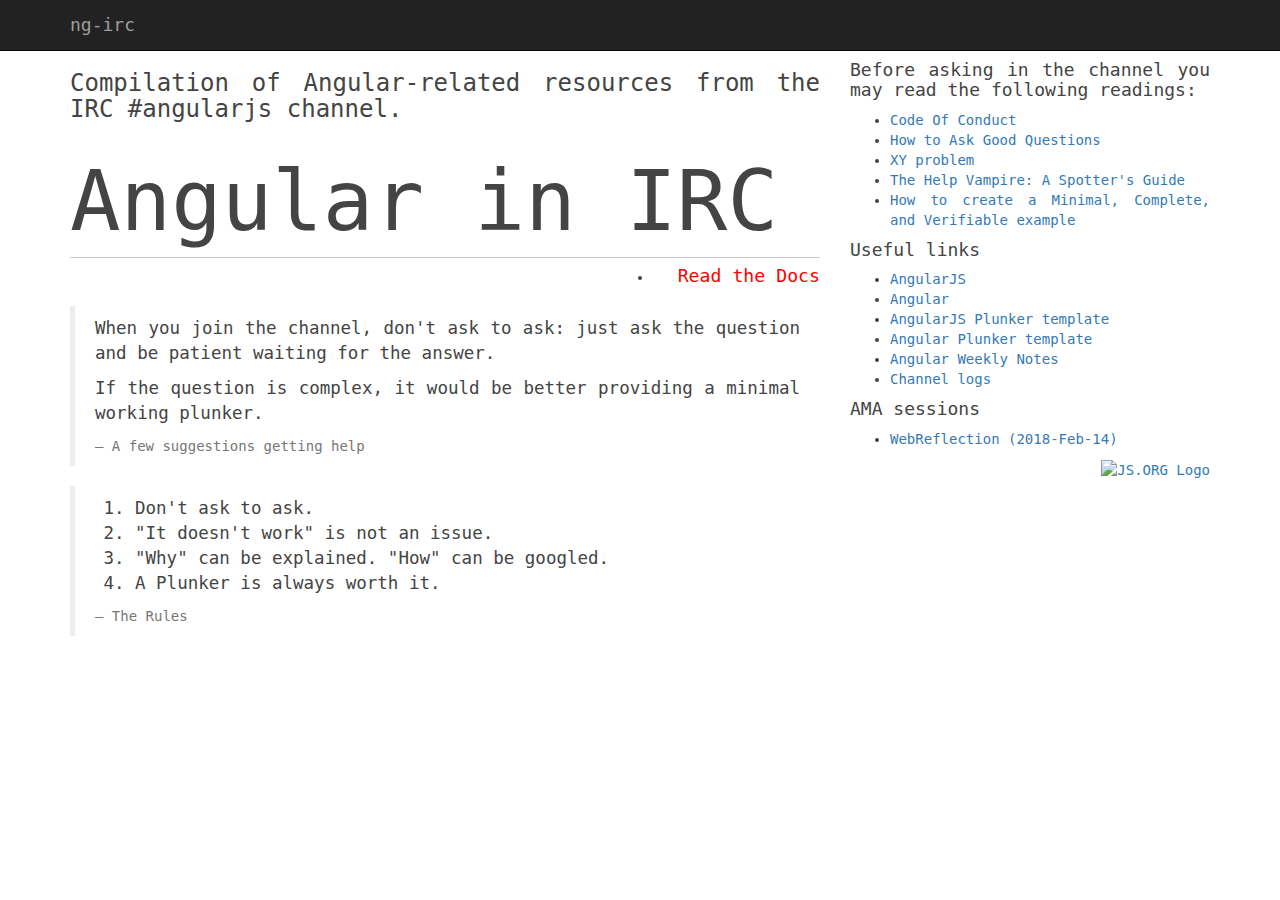
==== commit b7c741e0: "Fix linter message removing inline-block when float." ====
--- a/index.html
+++ b/index.html
@@ -51,7 +51,6 @@
         padding: 0;
     }
     .networks li {
-        display: inline-block;
         float: right;
     }
     .networks a {
@@ -70,8 +69,6 @@
     <h1>Angular in IRC</h1>
 
     <ul class="networks">
-        <li><a href="https://angular.io/">Angular 2</a></li>
-        <li><a href="https://angularjs.org/">Angular 1</a></li>
         <li><a href="https://ng-irc.readthedocs.io">Read the Docs</a></li>
     </ul>
 
@@ -80,6 +77,17 @@
         <p>If the question is complex, it would be better providing a minimal working plunker.</p>
         <small>A few suggestions getting help</small>
     </blockquote>
+
+    <blockquote>
+        <ol>
+            <li>Don't ask to ask.</li>
+            <li>&quot;It doesn't work&quot; is not an issue.</li>
+            <li>&quot;Why&quot; can be explained. &quot;How&quot; can be googled.</li>
+            <li>A Plunker is always worth it.</li>
+        </ol>
+        <small>The Rules</small>
+    </blockquote>
+
 </div>
 
 <div class="col-md-4">
@@ -94,10 +102,17 @@
 
     <h4>Useful links</h4>
     <ul>
-        <li><a href="https://plnkr.co/edit/tpl:nKLNBdve51sqOoKZAOUS">Angular 1 Plunker template</a></li>
-        <li><a href="https://plnkr.co/edit/tpl:xQMoEqCxQJQSBICu6Wzh">Angular 2 Plunker template</a></li>
+        <li><a href="https://angularjs.org/">AngularJS</a></li>
+        <li><a href="https://angular.io/">Angular</a></li>
+        <li><a href="https://plnkr.co/edit/tpl:nKLNBdve51sqOoKZAOUS">AngularJS Plunker template</a></li>
+        <li><a href="https://plnkr.co/edit/tpl:xQMoEqCxQJQSBICu6Wzh">Angular Plunker template</a></li>
         <li><a href="http://g.co/ng/weekly-notes">Angular Weekly Notes</a></li>
         <li><a href="https://echelog.com/logs/browse/angularjs/">Channel logs</a></li>
+    </ul>
+
+    <h4>AMA sessions</h4>
+    <ul>
+        <li><a href="https://ng-irc.readthedocs.io/en/latest/ama/webreflection/">WebReflection (2018-Feb-14)</a></li>
     </ul>
 
     <a href="http://js.org" target="_blank" title="JS.ORG | JavaScript Community" class="pull-right">
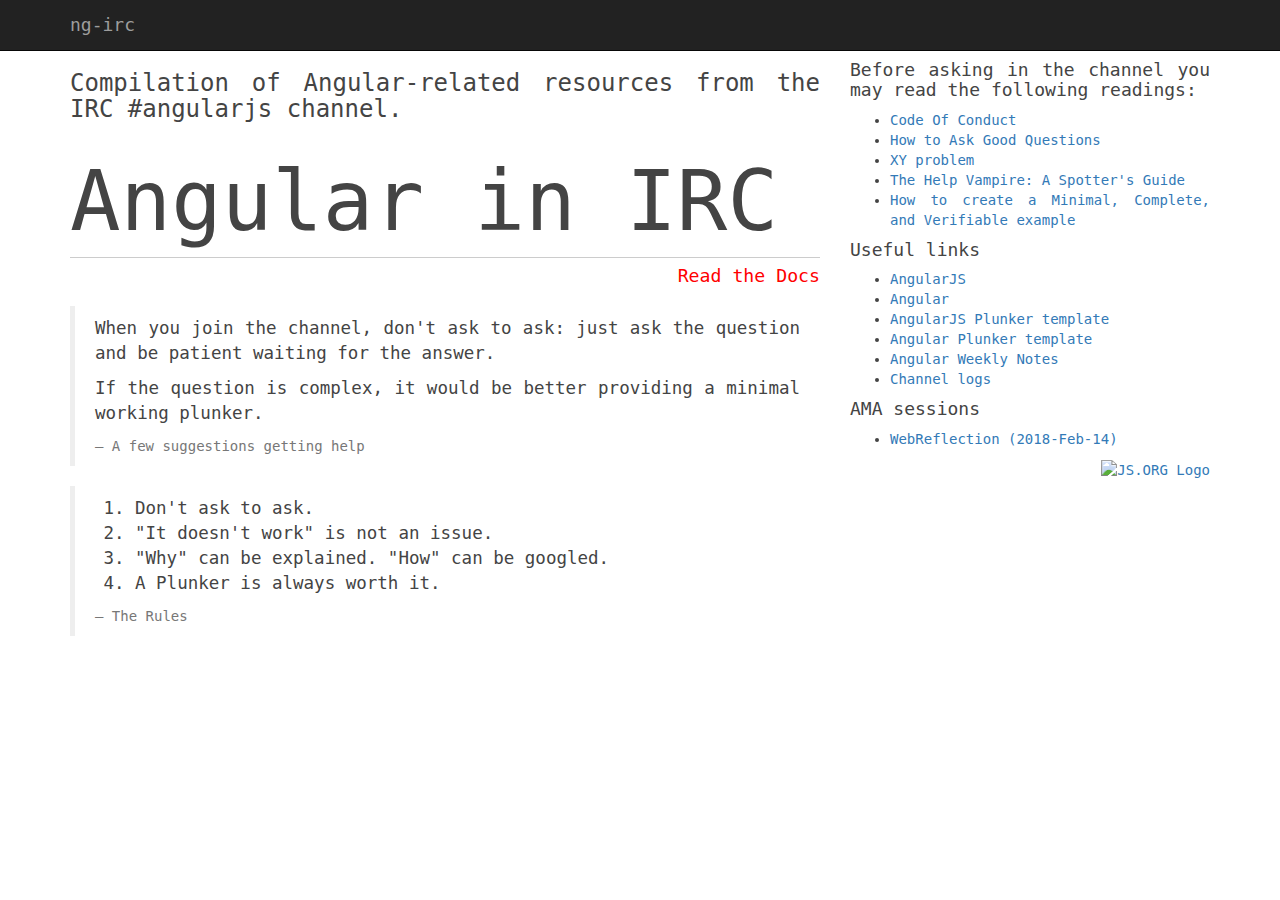
==== commit 25745ff6: "Revert the inline fix due to the decoration list." ====
--- a/index.html
+++ b/index.html
@@ -51,6 +51,7 @@
         padding: 0;
     }
     .networks li {
+        display: inline-block;
         float: right;
     }
     .networks a {
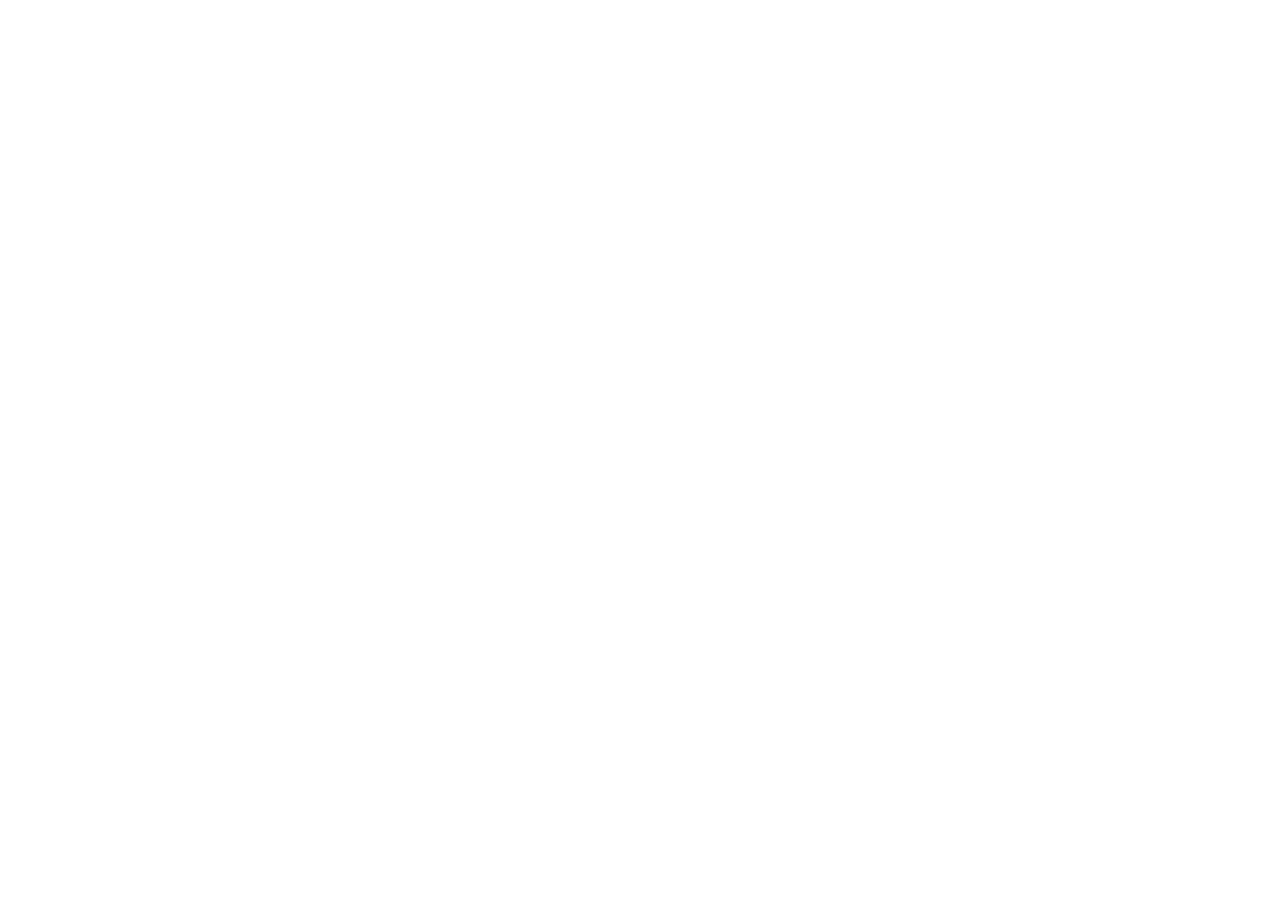
==== commit 125b5c75: "Change #angularjs to ##angular" ====
--- a/index.html
+++ b/index.html
@@ -1,127 +1,25 @@
 <!DOCTYPE html>
-
 <html lang="en">
 <head>
-    <meta content="text/html; charset=utf-8" http-equiv="Content-Type" />
-    <meta name="viewport" content="width=device-width, initial-scale=1, maximum-scale=1" />
-    <meta name="description" content="Compilation of Angular-related resources from the IRC #angularjs channel">
-    <meta name="author" content="angular irc community">
-
+    <meta charset="UTF-8">
     <title>Angular in IRC</title>
-
-    <link rel="shortcut icon" href="favicon.ico"/>
-    <link rel="stylesheet" href="https://maxcdn.bootstrapcdn.com/bootstrap/3.3.7/css/bootstrap.min.css">
-
-    <style>
-        body {
-            color: #444;
-            font-family: monospace;
-            padding-top: 50px;
-            text-align: justify;
-        }
-    </style>
-
+    <meta http-equiv="X-UA-Compatible" content="IE=edge,chrome=1" />
+    <meta name="description" content="Description">
+    <meta name="viewport" content="width=device-width, user-scalable=no, initial-scale=1.0, maximum-scale=1.0, minimum-scale=1.0">
+    <link rel="stylesheet" href="//unpkg.com/docsify/lib/themes/vue.css">
 </head>
 
 <body>
+    <div id="app"></div>
 
-<div class="navbar navbar-inverse navbar-fixed-top">
-    <div class="container">
-        <div class="navbar-header">
-            <a class="navbar-brand" href="https://github.com/ngirc/ng-irc">ng-irc</a>
-        </div>
-    </div>
-</div>
-
-<div class="container">
-<style>
-   h1 {
-        font-size: 6em;
-        font-weight: normal;
-        margin-top: 32px;
-    }
-    a {
-        text-decoration: none;
-        cursor: pointer;
-    }
-
-    .networks {
-        border-top: 1px solid #ccc;
-        margin-bottom: 48px;
-        padding: 0;
-    }
-    .networks li {
-        display: inline-block;
-        float: right;
-    }
-    .networks a {
-        display: block;
-        font-size: 1.3em;
-        color: red;
-        padding: 5px 0 0 25px;
-    }
-</style>
-
-<div class="row">
-
-<div class="col-md-8">
-    <h3>Compilation of Angular-related resources from the IRC #angularjs channel.</h3>
-
-    <h1>Angular in IRC</h1>
-
-    <ul class="networks">
-        <li><a href="https://ng-irc.readthedocs.io">Read the Docs</a></li>
-    </ul>
-
-    <blockquote>
-        <p>When you join the channel, don't ask to ask: just ask the question and be patient waiting for the answer.</p>
-        <p>If the question is complex, it would be better providing a minimal working plunker.</p>
-        <small>A few suggestions getting help</small>
-    </blockquote>
-
-    <blockquote>
-        <ol>
-            <li>Don't ask to ask.</li>
-            <li>&quot;It doesn't work&quot; is not an issue.</li>
-            <li>&quot;Why&quot; can be explained. &quot;How&quot; can be googled.</li>
-            <li>A Plunker is always worth it.</li>
-        </ol>
-        <small>The Rules</small>
-    </blockquote>
-
-</div>
-
-<div class="col-md-4">
-    <h4>Before asking in the channel you may read the following readings:</h4>
-    <ul>
-        <li><a href="https://github.com/angular/code-of-conduct/blob/master/CODE_OF_CONDUCT.md">Code Of Conduct</a></li>
-        <li><a href="http://www.catb.org/esr/faqs/smart-questions.html">How to Ask Good Questions</a></li>
-        <li><a href="http://xyproblem.info/">XY problem</a></li>
-        <li><a href="http://www.skidmore.edu/~pdwyer/e/eoc/help_vampire.htm">The Help Vampire: A Spotter's Guide</a></li>
-        <li><a href="http://stackoverflow.com/help/mcve">How to create a Minimal, Complete, and Verifiable example</a></li>
-    </ul>
-
-    <h4>Useful links</h4>
-    <ul>
-        <li><a href="https://angularjs.org/">AngularJS</a></li>
-        <li><a href="https://angular.io/">Angular</a></li>
-        <li><a href="https://plnkr.co/edit/tpl:nKLNBdve51sqOoKZAOUS">AngularJS Plunker template</a></li>
-        <li><a href="https://plnkr.co/edit/tpl:xQMoEqCxQJQSBICu6Wzh">Angular Plunker template</a></li>
-        <li><a href="http://g.co/ng/weekly-notes">Angular Weekly Notes</a></li>
-        <li><a href="https://echelog.com/logs/browse/angularjs/">Channel logs</a></li>
-    </ul>
-
-    <h4>AMA sessions</h4>
-    <ul>
-        <li><a href="https://ng-irc.readthedocs.io/en/latest/ama/webreflection/">WebReflection (2018-Feb-14)</a></li>
-    </ul>
-
-    <a href="http://js.org" target="_blank" title="JS.ORG | JavaScript Community" class="pull-right">
-    <img src="http://logo.js.org/dark_vert.png" width="50" alt="JS.ORG Logo"/></a>
-    <!-- alternatives [bright|dark]_[horz|vert|tiny].png (width[horz:102,vert:50,tiny:77]) -->
-</div>
-
-</div> <!-- container -->
-</div> <!-- row -->
+    <script>
+        window.$docsify = {
+            name: '##angular',
+            repo: 'ngirc/ng-irc',
+            loadSidebar: true
+        }
+    </script>
+    <script src="//unpkg.com/docsify/lib/docsify.min.js"></script>
+    <script src="//unpkg.com/docsify/lib/plugins/search.min.js"></script>
 </body>
 </html>
